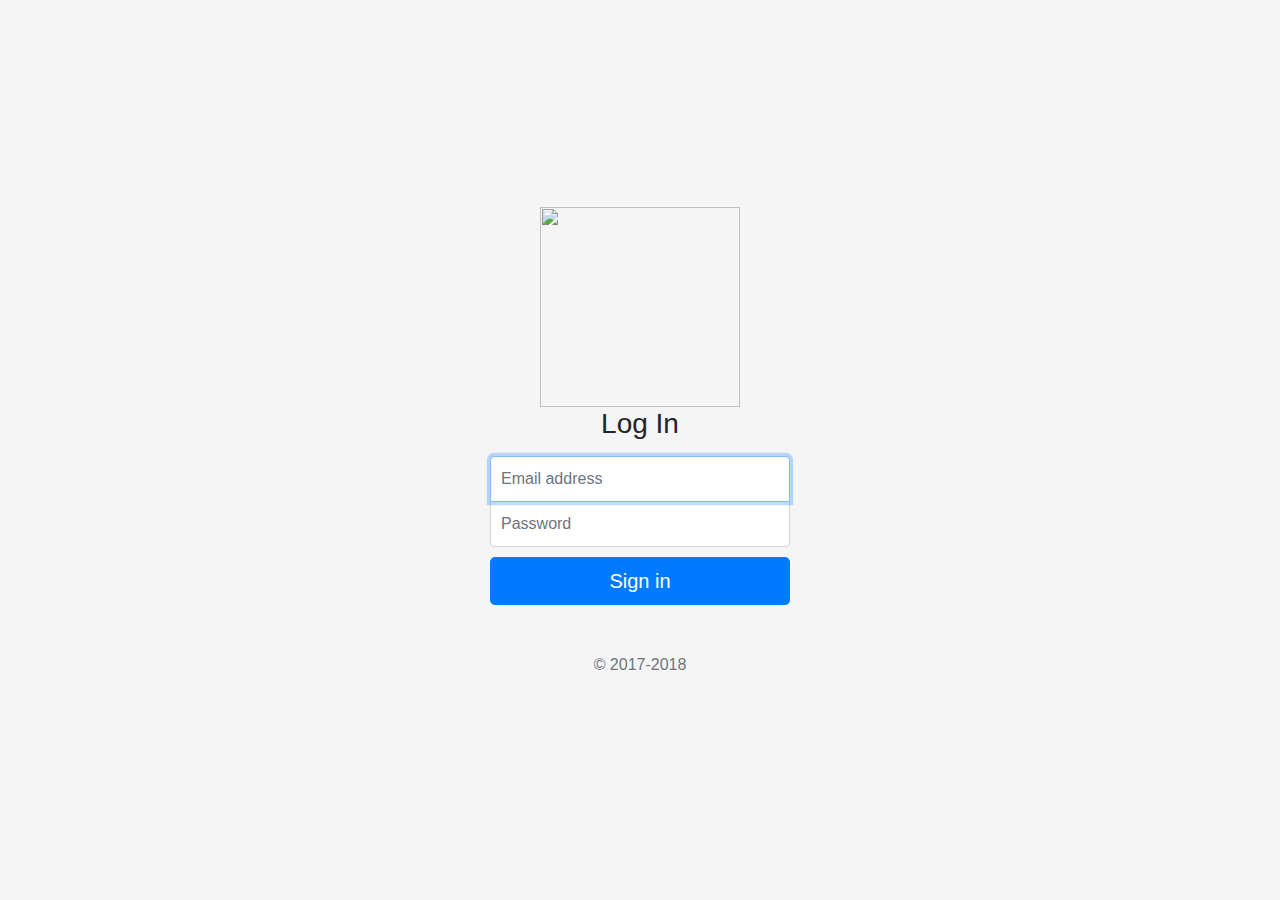
==== login.html @ 3fe65e15 "moved to folders" ====
<!doctype html>
<html lang="en">
  <head>
    <meta charset="utf-8">
    <meta name="viewport" content="width=device-width, initial-scale=1, shrink-to-fit=no">
    <meta name="description" content="">
    <meta name="author" content="">
    <link rel="icon" href="../../../../favicon.ico">

    <title>Log In</title>

    <!-- Bootstrap core CSS -->
    <link href="css/bootstrap.css" rel="stylesheet">

    <!-- Custom styles for this template -->
    <link href="css/signin.css" rel="stylesheet">
  </head>

  <body class="text-center">
    <form class="form-signin">
      <img class="md-4" src="fluid%20drop.gif" alt="" width="200" height="200">
      <h1 class="h3 mb-3 font-weight-normal">Log In</h1>
      <label for="inputEmail" class="sr-only">Email address</label>
      <input type="email" id="inputEmail" class="form-control" placeholder="Email address" required autofocus>
      <label for="inputPassword" class="sr-only">Password</label>
      <input type="password" id="inputPassword" class="form-control" placeholder="Password" required>
      <button class="btn btn-lg btn-primary btn-block" type="submit">Sign in</button>
      <p class="mt-5 mb-3 text-muted">&copy; 2017-2018</p>
    </form>
  </body>
</html>
---- css/signin.css ----
html,
body {
  height: 100%;
}

body {
  display: -ms-flexbox;
  display: -webkit-box;
  display: flex;
  -ms-flex-align: center;
  -ms-flex-pack: center;
  -webkit-box-align: center;
  align-items: center;
  -webkit-box-pack: center;
  justify-content: center;
  padding-top: 40px;
  padding-bottom: 40px;
  background-color: #f5f5f5;
}

.form-signin {
  width: 100%;
  max-width: 330px;
  padding: 15px;
  margin: 0 auto;
}
.form-signin .checkbox {
  font-weight: 400;
}
.form-signin .form-control {
  position: relative;
  box-sizing: border-box;
  height: auto;
  padding: 10px;
  font-size: 16px;
}
.form-signin .form-control:focus {
  z-index: 2;
}
.form-signin input[type="email"] {
  margin-bottom: -1px;
  border-bottom-right-radius: 0;
  border-bottom-left-radius: 0;
}
.form-signin input[type="password"] {
  margin-bottom: 10px;
  border-top-left-radius: 0;
  border-top-right-radius: 0;
}
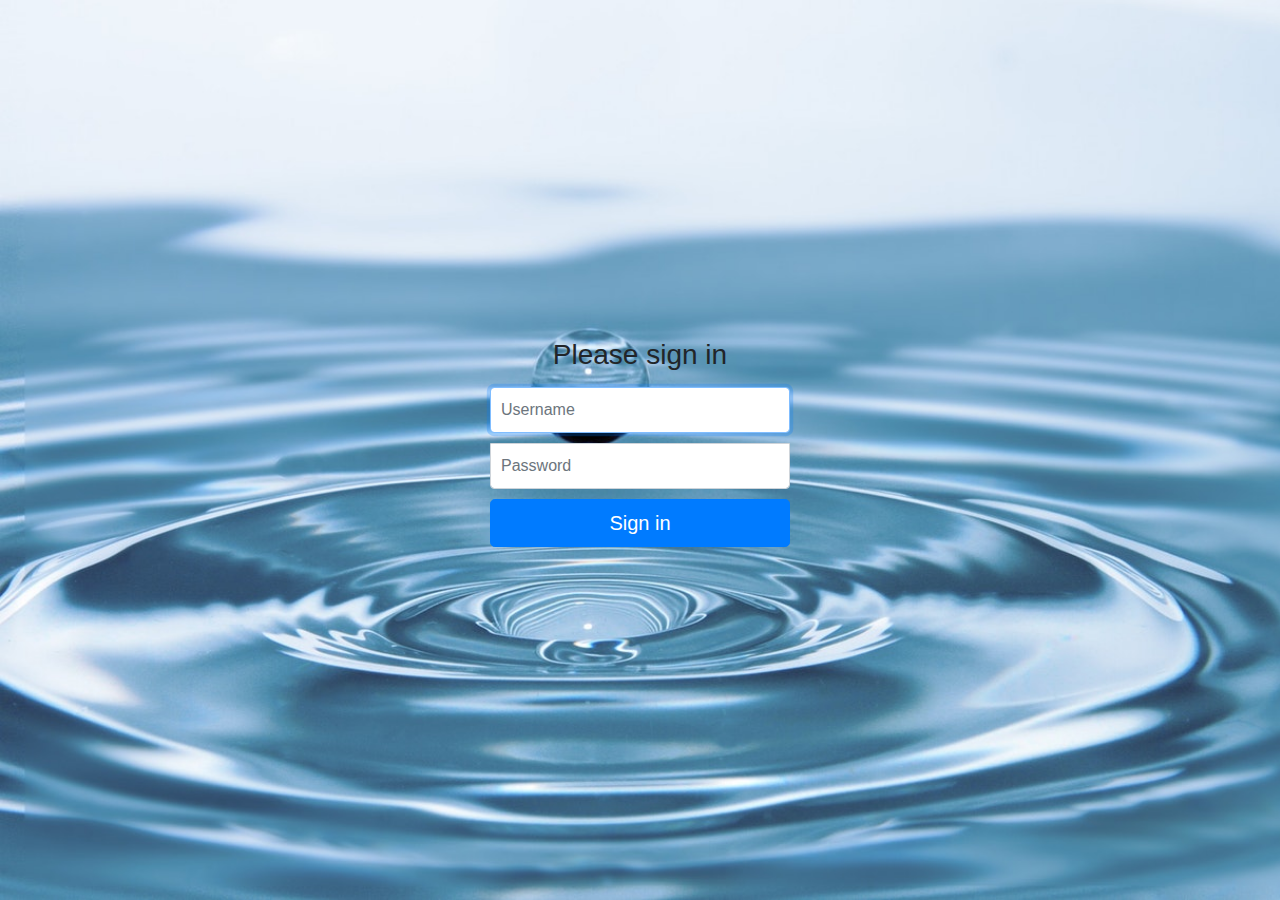
==== commit d8ddaf6c: "Initial commit" ====
--- a/login.html
+++ b/login.html
@@ -1,4 +1,3 @@
-
 <!doctype html>
 <html lang="en">
   <head>
@@ -6,27 +5,31 @@
     <meta name="viewport" content="width=device-width, initial-scale=1, shrink-to-fit=no">
     <meta name="description" content="">
     <meta name="author" content="">
-    <link rel="icon" href="../../../../favicon.ico">
 
-    <title>Log In</title>
+    <title>Signin Template for Bootstrap</title>
 
     <!-- Bootstrap core CSS -->
-    <link href="css/bootstrap.css" rel="stylesheet">
+    <link href="css/bootstrap.min.css" rel="stylesheet">
 
     <!-- Custom styles for this template -->
     <link href="css/signin.css" rel="stylesheet">
   </head>
 
   <body class="text-center">
-    <form class="form-signin">
-      <img class="md-4" src="fluid%20drop.gif" alt="" width="200" height="200">
-      <h1 class="h3 mb-3 font-weight-normal">Log In</h1>
-      <label for="inputEmail" class="sr-only">Email address</label>
-      <input type="email" id="inputEmail" class="form-control" placeholder="Email address" required autofocus>
-      <label for="inputPassword" class="sr-only">Password</label>
-      <input type="password" id="inputPassword" class="form-control" placeholder="Password" required>
-      <button class="btn btn-lg btn-primary btn-block" type="submit">Sign in</button>
-      <p class="mt-5 mb-3 text-muted">&copy; 2017-2018</p>
+    <form class="form-signin" style="padding-bottom: 30px">
+      <h1 class="h3 mb-3 font-weight-normal">Please sign in</h1>
+      <label for="username" class="sr-only">Username</label>
+      <input type="text" id="username" class="form-control" placeholder="Username" required autofocus>
+      <label for="password" class="sr-only">Password</label>
+      <input type="password" id="password" class="form-control" placeholder="Password" required>
+      <button class="btn btn-lg btn-primary btn-block" type="submit" id="submit">Sign in</button>
+      <div class="text-center">
+        <span class="text-danger" id="error-message">
+          Please check your username and password.
+        </span>
+      </div>
     </form>
+    <script src="scripts/jquery.min.js"></script>
+    <script src="scripts/login.js"></script>
   </body>
 </html>
--- a/css/signin.css
+++ b/css/signin.css
@@ -46,4 +46,16 @@
   margin-bottom: 10px;
   border-top-left-radius: 0;
   border-top-right-radius: 0;
-}+}
+#error-message {
+  display: none;
+}
+
+body {
+  background: url('../images/3.jpg');
+  background-size: cover;
+}
+
+input {
+  margin-bottom: 10px;
+}
